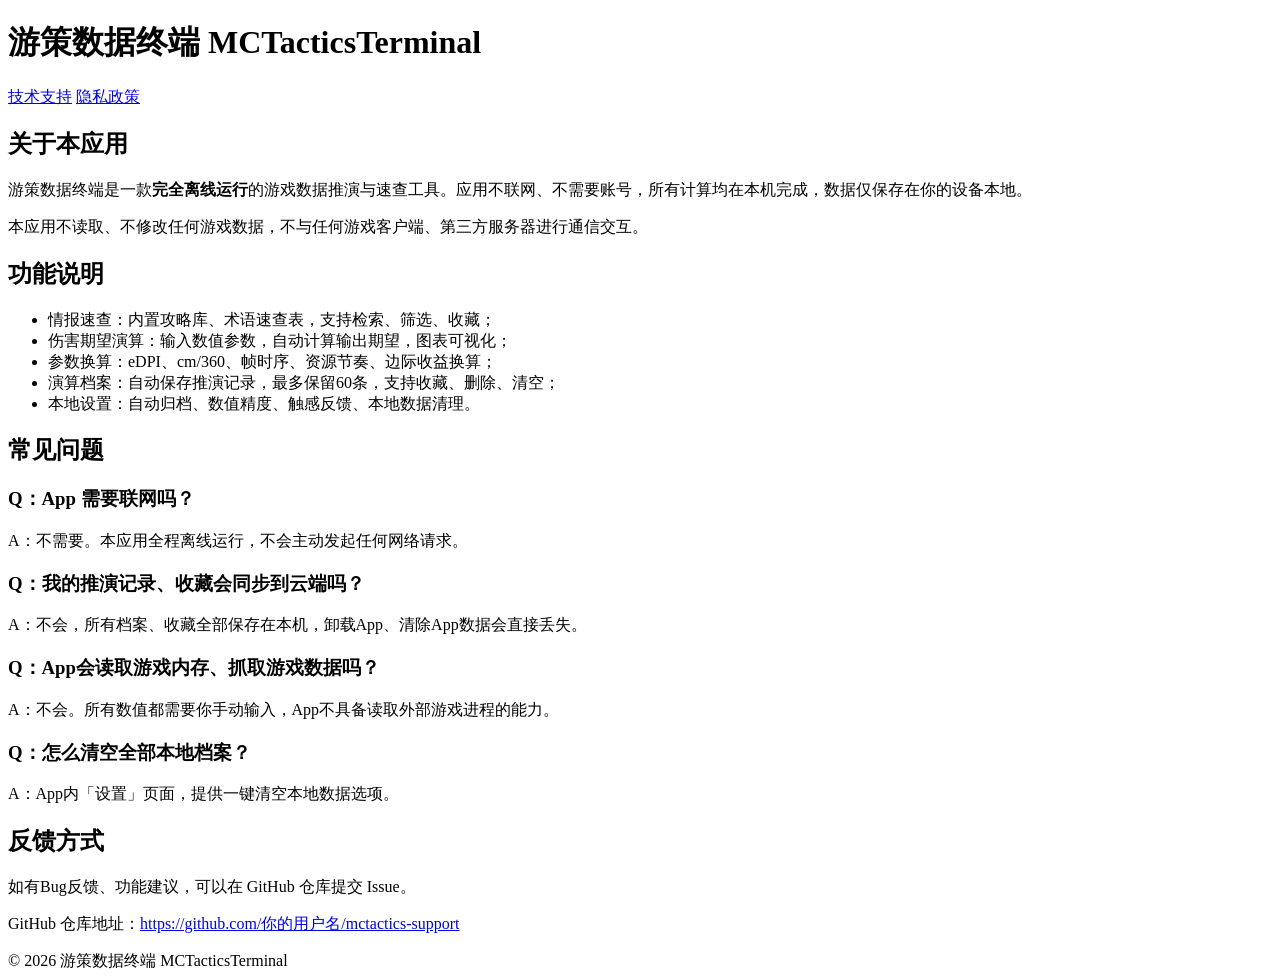
==== index.html @ 827488a9 "Rename assets/index.html to index.html" ====
<!DOCTYPE html>
<html lang="zh-CN">
<head>
<meta charset="UTF-8">
<meta name="viewport" content="width=device-width, initial-scale=1.0">
<title>游策数据终端 - 技术支持</title>
<link rel="stylesheet" href="assets/style.css">
</head>
<body>
<header>
  <h1>游策数据终端 MCTacticsTerminal</h1>
  <nav>
    <a href="index.html">技术支持</a>
    <a href="privacy.html">隐私政策</a>
  </nav>
</header>

<section>
  <h2>关于本应用</h2>
  <p>游策数据终端是一款<strong>完全离线运行</strong>的游戏数据推演与速查工具。应用不联网、不需要账号，所有计算均在本机完成，数据仅保存在你的设备本地。</p>
  <p>本应用不读取、不修改任何游戏数据，不与任何游戏客户端、第三方服务器进行通信交互。</p>
</section>

<section>
  <h2>功能说明</h2>
  <ul>
    <li>情报速查：内置攻略库、术语速查表，支持检索、筛选、收藏；</li>
    <li>伤害期望演算：输入数值参数，自动计算输出期望，图表可视化；</li>
    <li>参数换算：eDPI、cm/360、帧时序、资源节奏、边际收益换算；</li>
    <li>演算档案：自动保存推演记录，最多保留60条，支持收藏、删除、清空；</li>
    <li>本地设置：自动归档、数值精度、触感反馈、本地数据清理。</li>
  </ul>
</section>

<section>
  <h2>常见问题</h2>
  <h3>Q：App 需要联网吗？</h3>
  <p>A：不需要。本应用全程离线运行，不会主动发起任何网络请求。</p>
  <h3>Q：我的推演记录、收藏会同步到云端吗？</h3>
  <p>A：不会，所有档案、收藏全部保存在本机，卸载App、清除App数据会直接丢失。</p>
  <h3>Q：App会读取游戏内存、抓取游戏数据吗？</h3>
  <p>A：不会。所有数值都需要你手动输入，App不具备读取外部游戏进程的能力。</p>
  <h3>Q：怎么清空全部本地档案？</h3>
  <p>A：App内「设置」页面，提供一键清空本地数据选项。</p>
</section>

<section>
  <h2>反馈方式</h2>
  <p>如有Bug反馈、功能建议，可以在 GitHub 仓库提交 Issue。</p>
  <p>GitHub 仓库地址：<a href="https://github.com/你的用户名/mctactics-support" target="_blank">https://github.com/你的用户名/mctactics-support</a></p>
</section>

<footer>
© 2026 游策数据终端 MCTacticsTerminal
</footer>
</body>
</html>
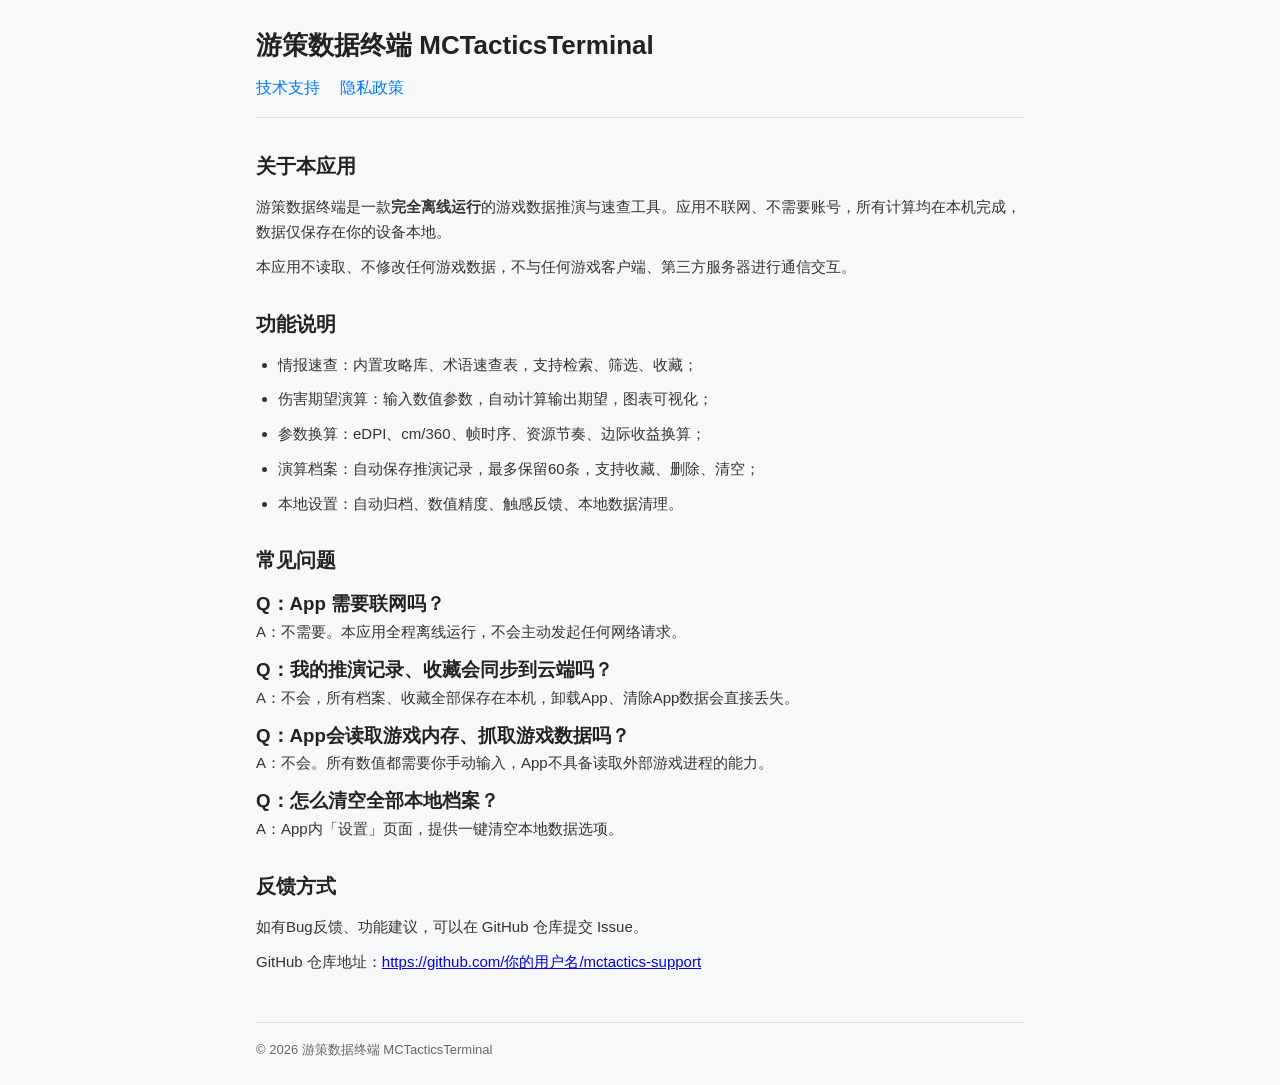
==== commit 52f25241: "Update stylesheet link in index.html" ====
--- a/index.html
+++ b/index.html
@@ -4,7 +4,7 @@
 <meta charset="UTF-8">
 <meta name="viewport" content="width=device-width, initial-scale=1.0">
 <title>游策数据终端 - 技术支持</title>
-<link rel="stylesheet" href="assets/style.css">
+<link rel="stylesheet" href="style.css">
 </head>
 <body>
 <header>
--- a/style.css
+++ b/style.css
@@ -0,0 +1,57 @@
+* {
+  box-sizing: border-box;
+  margin: 0;
+  padding: 0;
+}
+body {
+  font-family: -apple-system, BlinkMacSystemFont, "Segoe UI", Roboto, sans-serif;
+  line-height: 1.65;
+  color: #222;
+  background: #f7f8fa;
+  padding: 24px 16px;
+  max-width: 800px;
+  margin: 0 auto;
+}
+header {
+  margin-bottom: 32px;
+  border-bottom: 1px solid #ddd;
+  padding-bottom: 16px;
+}
+h1 {
+  font-size: 26px;
+  margin-bottom: 8px;
+}
+h2 {
+  font-size: 20px;
+  margin: 28px 0 12px;
+}
+p, li {
+  font-size: 15px;
+  margin-bottom: 10px;
+  color: #333;
+}
+ul {
+  padding-left: 22px;
+}
+nav a {
+  color: #007aff;
+  text-decoration: none;
+  margin-right: 16px;
+}
+nav a:hover {
+  text-decoration: underline;
+}
+.note {
+  background: #fff8cc;
+  border-left: 4px solid #f0c040;
+  padding: 12px 14px;
+  margin: 16px 0;
+  border-radius: 6px;
+}
+footer {
+  margin-top: 48px;
+  padding-top: 16px;
+  border-top: 1px solid #ddd;
+  font-size: 13px;
+  color: #666;
+}
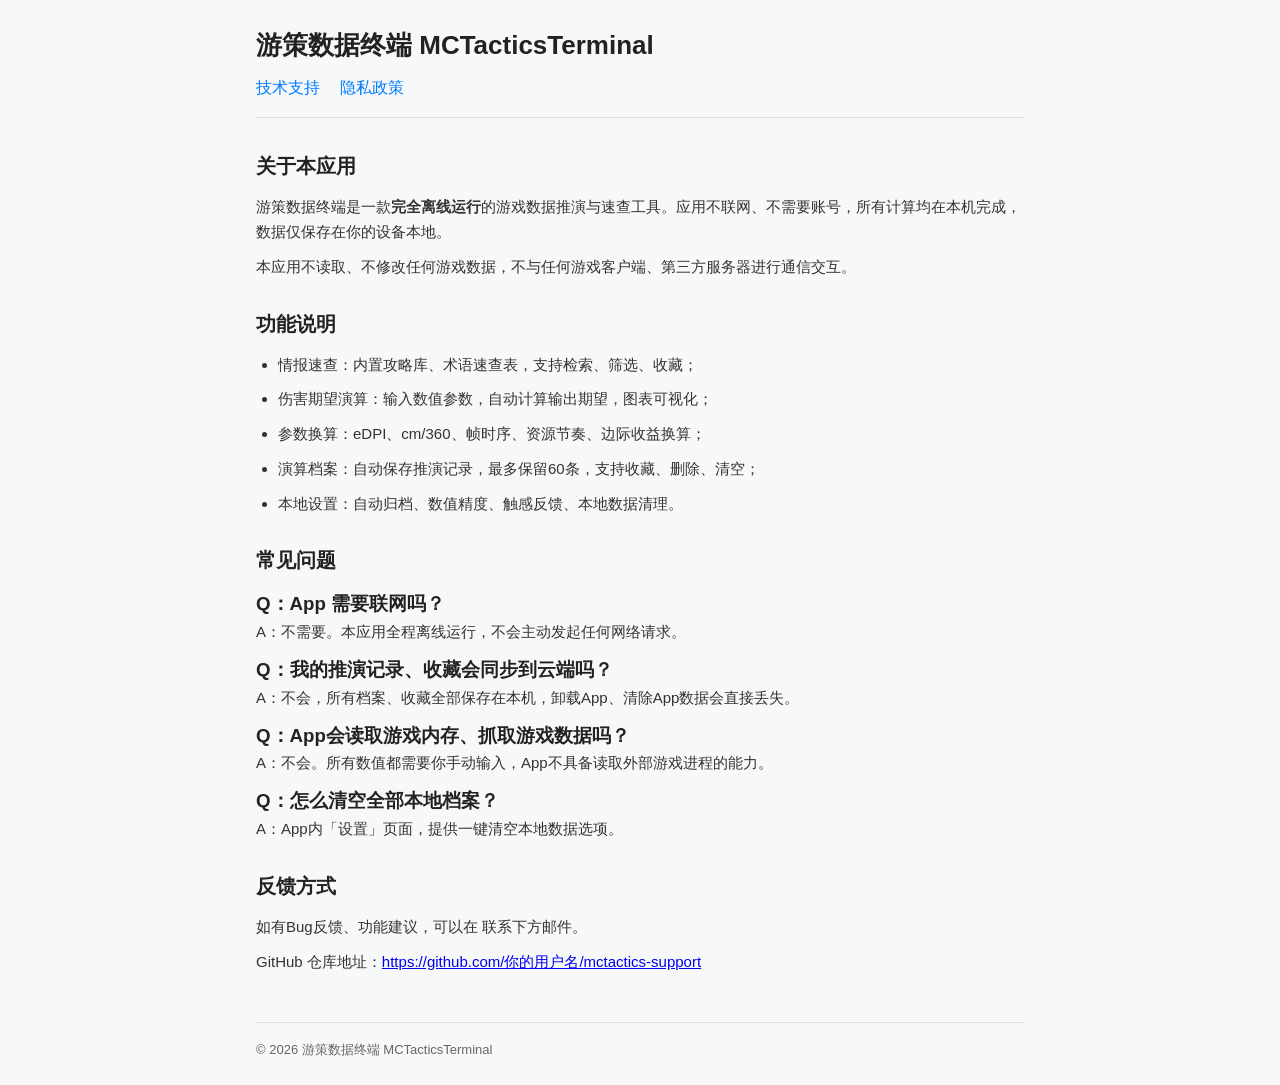
==== commit ea8a71a9: "Update feedback section contact information" ====
--- a/index.html
+++ b/index.html
@@ -46,8 +46,8 @@
 
 <section>
   <h2>反馈方式</h2>
-  <p>如有Bug反馈、功能建议，可以在 GitHub 仓库提交 Issue。</p>
-  <p>GitHub 仓库地址：<a href="https://github.com/你的用户名/mctactics-support" target="_blank">https://github.com/你的用户名/mctactics-support</a></p>
+  <p>如有Bug反馈、功能建议，可以在 联系下方邮件。</p>
+  <p>GitHub 仓库地址：<a href="Warisgyan@icloud.com" target="_blank">https://github.com/你的用户名/mctactics-support</a></p>
 </section>
 
 <footer>
